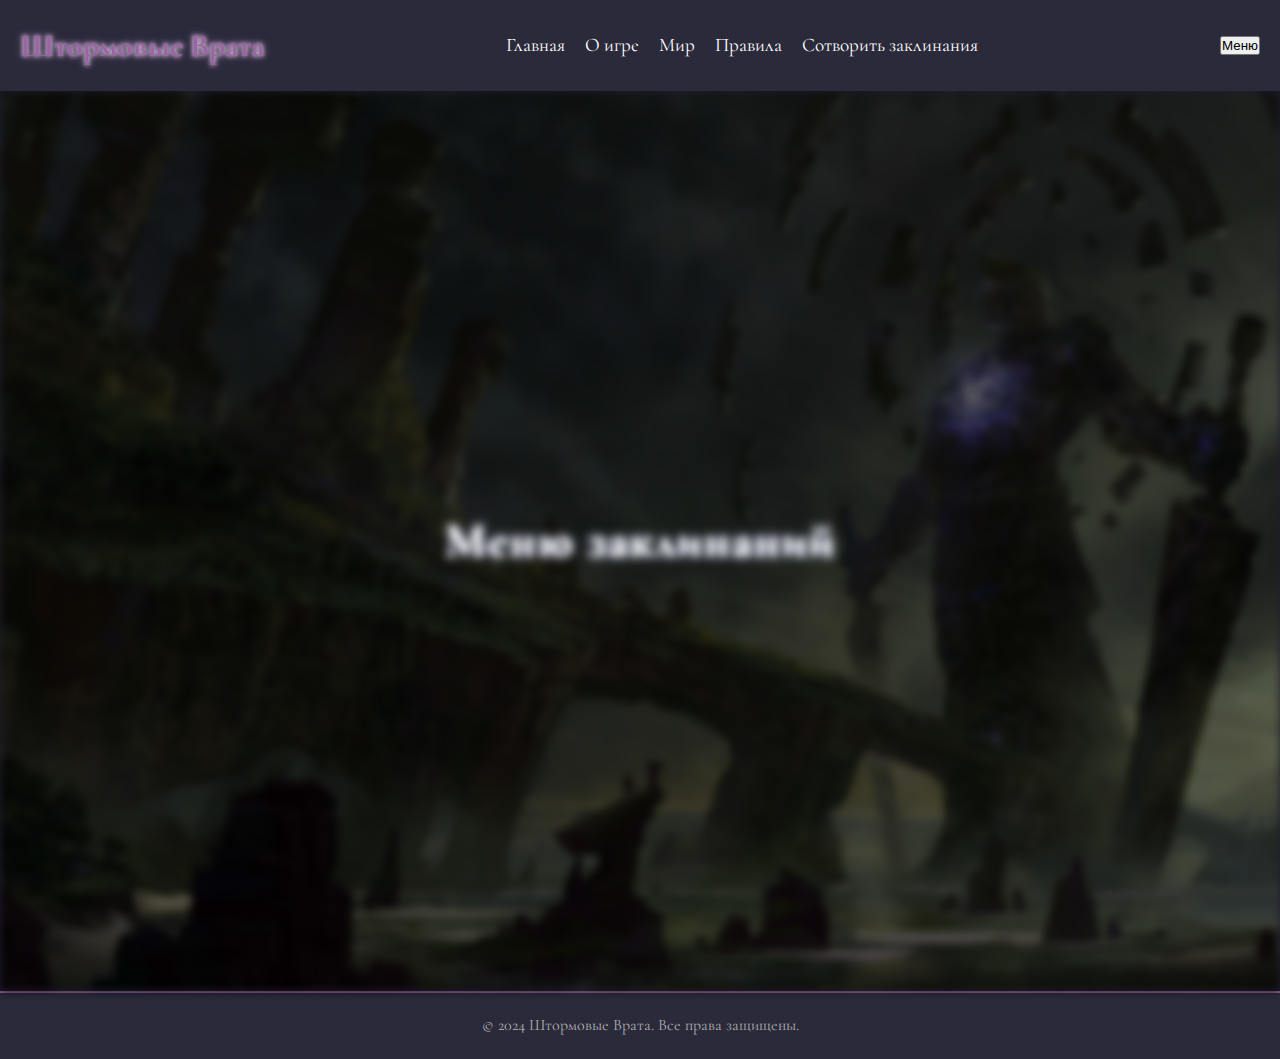
==== pages/spellcasting.html @ ecd6b93c "Add files via upload" ====
<!DOCTYPE html>
<html lang="ru">
<head>
    <meta charset="UTF-8">
    <meta name="viewport" content="width=device-width, initial-scale=1.0">
    <meta http-equiv="X-UA-Compatible" content="ie=edge">
    <title>Штормовые Врата</title>
    <link href="https://fonts.googleapis.com/css2?family=Cormorant+Garamond&display=swap" rel="stylesheet">
<script>
    // Определяем устройство и подключаем соответствующий CSS
    (function() {
        const isMobile = window.matchMedia("(max-width: 768px)").matches;
        const link = document.createElement('link');
        link.rel = 'stylesheet';
        link.href = isMobile ? '../mobile-styles.css' : '../styles.css';
        document.head.appendChild(link);
    })();
</script>
</head>
<body>
    <header>
        <div class="logo">
            <h1>Штормовые Врата</h1>
        </div>
        <nav>
            <ul>
                <li><a href="#">Главная</a></li>
                <li><a href="#">О игре</a></li>
                <li><a href="#">Мир</a></li>
                <li><a href="#">Правила</a></li>
                <li><a href="../pages/spellcasting.html">Сотворить заклинания</a></li>
            </ul>
        </nav>
    </header>

    <section class="hero">
        <div class="overlay">
            <h2>Меню заклинаний</h2>
        </div>
    </section>

    <footer>
        <p>&copy; 2024 Штормовые Врата. Все права защищены.</p>
    </footer>
	
	<script src="../mbldsgn.js"></script>
</body>
</html>
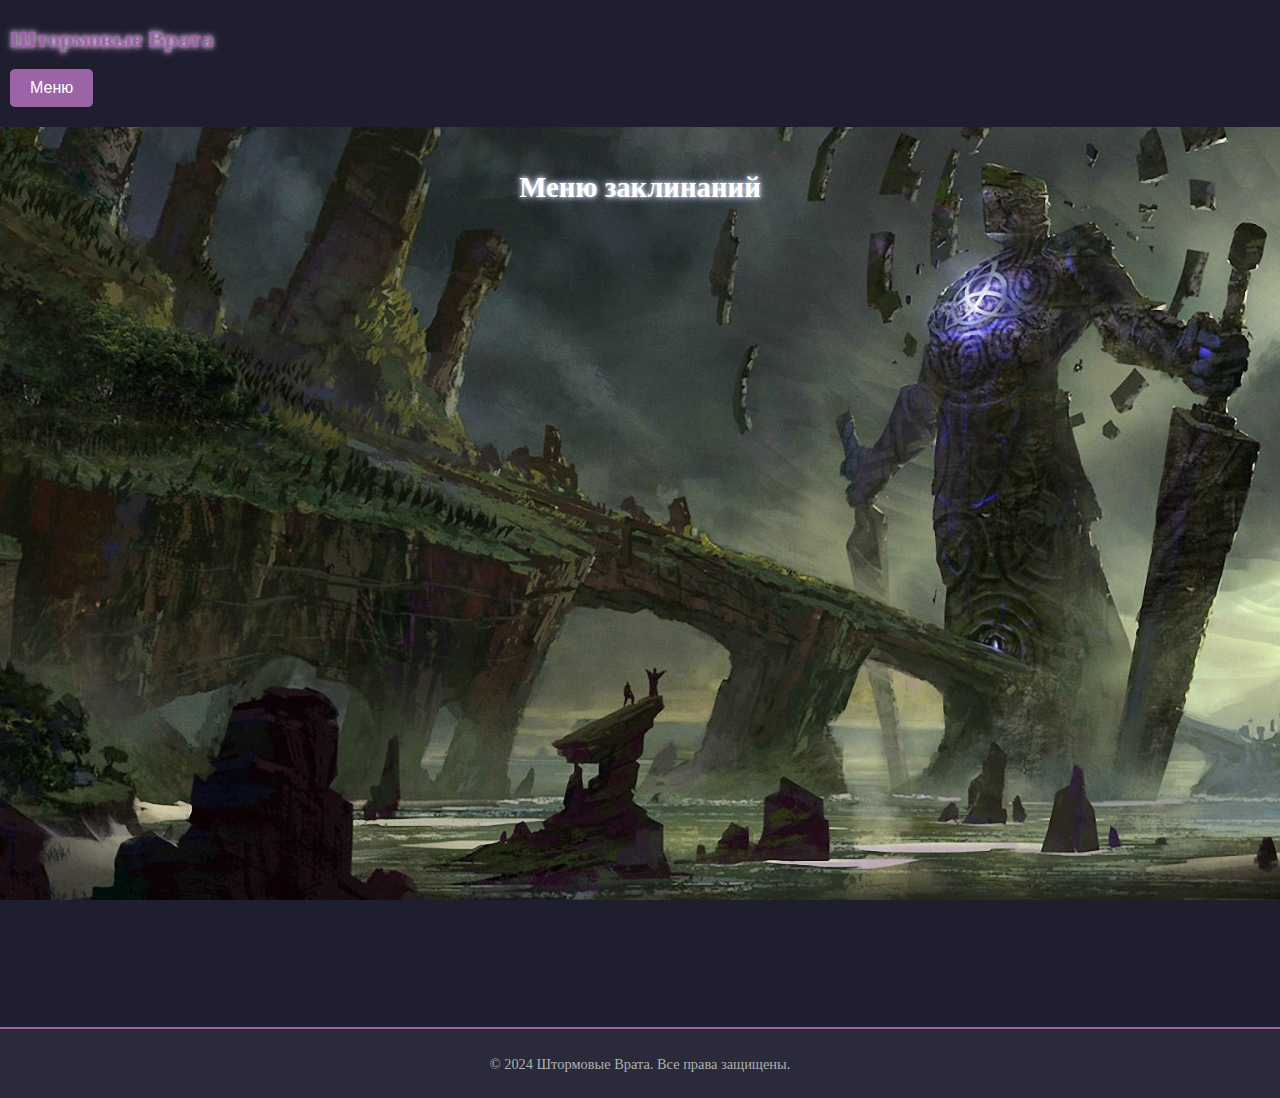
==== commit 18698e40: "Add files via upload" ====
--- a/pages/spellcasting.html
+++ b/pages/spellcasting.html
@@ -16,6 +16,7 @@
         document.head.appendChild(link);
     })();
 </script>
+<script src="parallax.js" defer></script>
 </head>
 <body>
     <header>
@@ -44,5 +45,6 @@
     </footer>
 	
 	<script src="../mbldsgn.js"></script>
+	<script src="../parallax.js"></script>
 </body>
 </html>
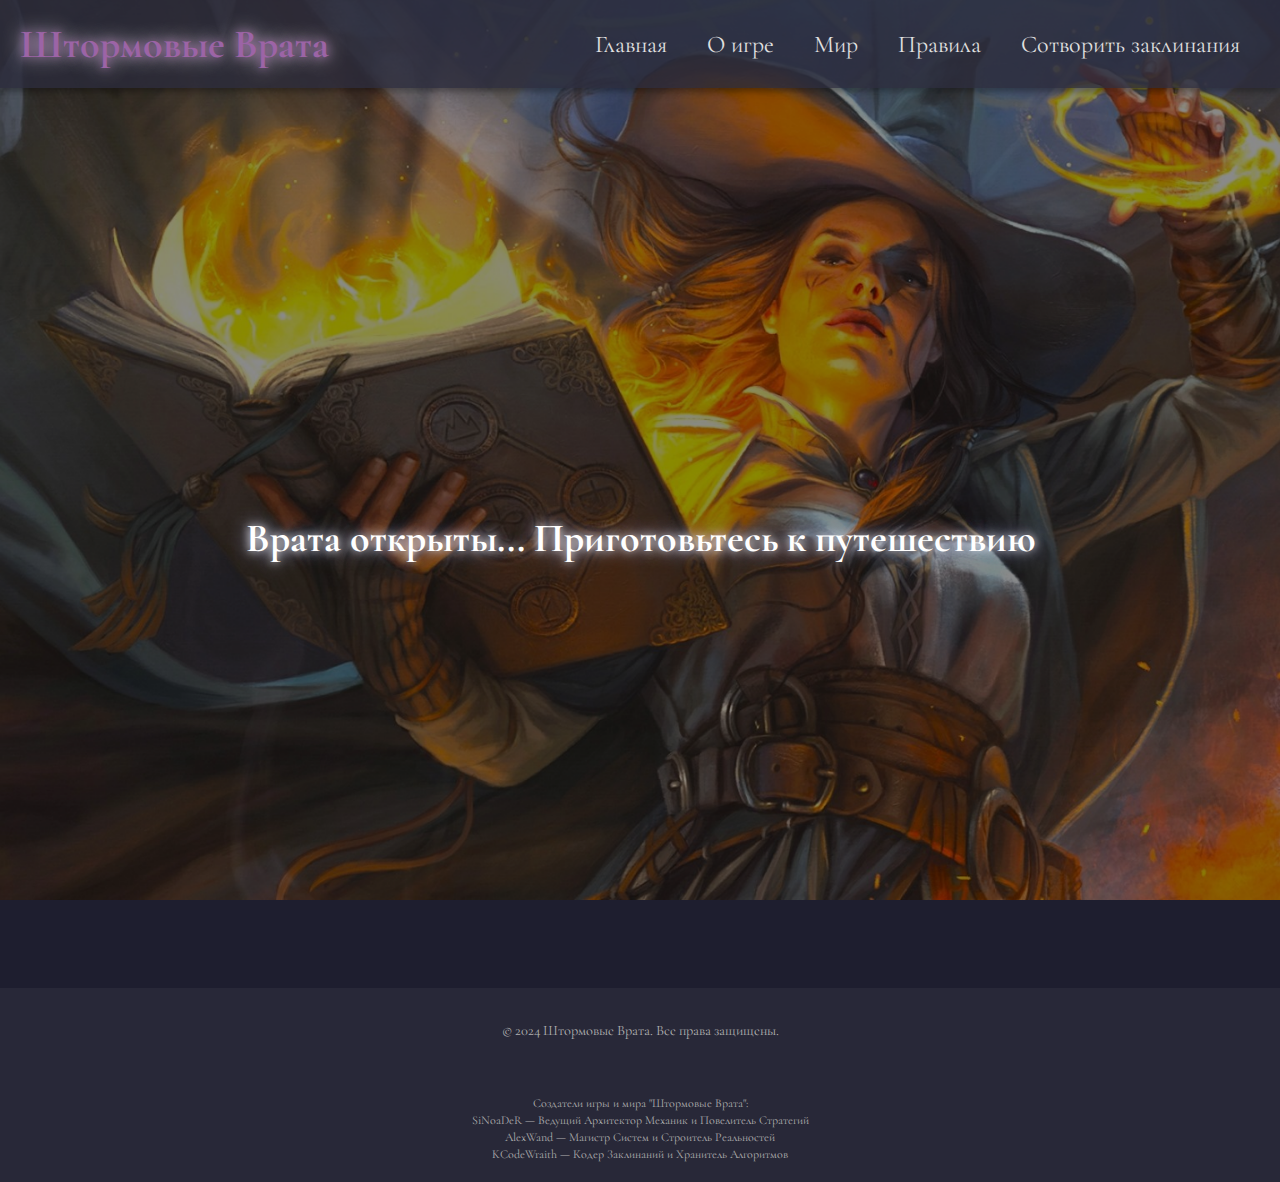
==== commit d7dea394: "Add files via upload" ====
--- a/pages/spellcasting.html
+++ b/pages/spellcasting.html
@@ -4,21 +4,33 @@
     <meta charset="UTF-8">
     <meta name="viewport" content="width=device-width, initial-scale=1.0">
     <meta http-equiv="X-UA-Compatible" content="ie=edge">
-    <title>Штормовые Врата</title>
+    <title>Штормовые Врата - Сотворить Заклинания</title>
     <link href="https://fonts.googleapis.com/css2?family=Cormorant+Garamond&display=swap" rel="stylesheet">
-<script>
-    // Определяем устройство и подключаем соответствующий CSS
-    (function() {
-        const isMobile = window.matchMedia("(max-width: 768px)").matches;
-        const link = document.createElement('link');
-        link.rel = 'stylesheet';
-        link.href = isMobile ? '../mobile-styles.css' : '../styles.css';
-        document.head.appendChild(link);
-    })();
-</script>
-<script src="parallax.js" defer></script>
+
+    <script>
+        // Определяем устройство и подключаем соответствующий CSS
+        (function() {
+            const isMobile = window.matchMedia("(max-width: 768px)").matches;
+            const link = document.createElement('link');
+            link.rel = 'stylesheet';
+            link.href = isMobile ? '../mobile-styles.css' : '../styles.css';
+            document.head.appendChild(link);
+        })();
+
+        // Функция для изменения фона в зависимости от страницы
+        window.addEventListener('DOMContentLoaded', (event) => {
+            if (window.location.pathname.includes("spellcasting.html")) {
+                // Меняем фон на bgspell.png для страницы spellcasting
+                document.body.style.backgroundImage = "url('../bgspell.png')";
+            } else {
+                // Для других страниц, сохраняем фон как bg.png
+                document.body.style.backgroundImage = "url('../bg.png')";
+            }
+        });
+    </script>
 </head>
 <body>
+    <!-- Ваш контент страницы -->
     <header>
         <div class="logo">
             <h1>Штормовые Врата</h1>
@@ -29,22 +41,29 @@
                 <li><a href="#">О игре</a></li>
                 <li><a href="#">Мир</a></li>
                 <li><a href="#">Правила</a></li>
-                <li><a href="../pages/spellcasting.html">Сотворить заклинания</a></li>
+                <li><a href="spellcasting.html">Сотворить заклинания</a></li>
             </ul>
         </nav>
     </header>
 
     <section class="hero">
         <div class="overlay">
-            <h2>Меню заклинаний</h2>
+            <h2>Врата открыты... Приготовьтесь к путешествию</h2>
         </div>
     </section>
 
     <footer>
         <p>&copy; 2024 Штормовые Врата. Все права защищены.</p>
     </footer>
-	
-	<script src="../mbldsgn.js"></script>
-	<script src="../parallax.js"></script>
+
+    <footer class="credits">
+        <small>Создатели игры и мира "Штормовые Врата":<br>
+            SiNoaDeR — Ведущий Архитектор Механик и Повелитель Стратегий<br>
+            AlexWand — Магистр Систем и Строитель Реальностей<br>
+            KCodeWraith — Кодер Заклинаний и Хранитель Алгоритмов
+        </small>
+    </footer>
+
+    <script src="mbldsgn.js"></script>
 </body>
 </html>
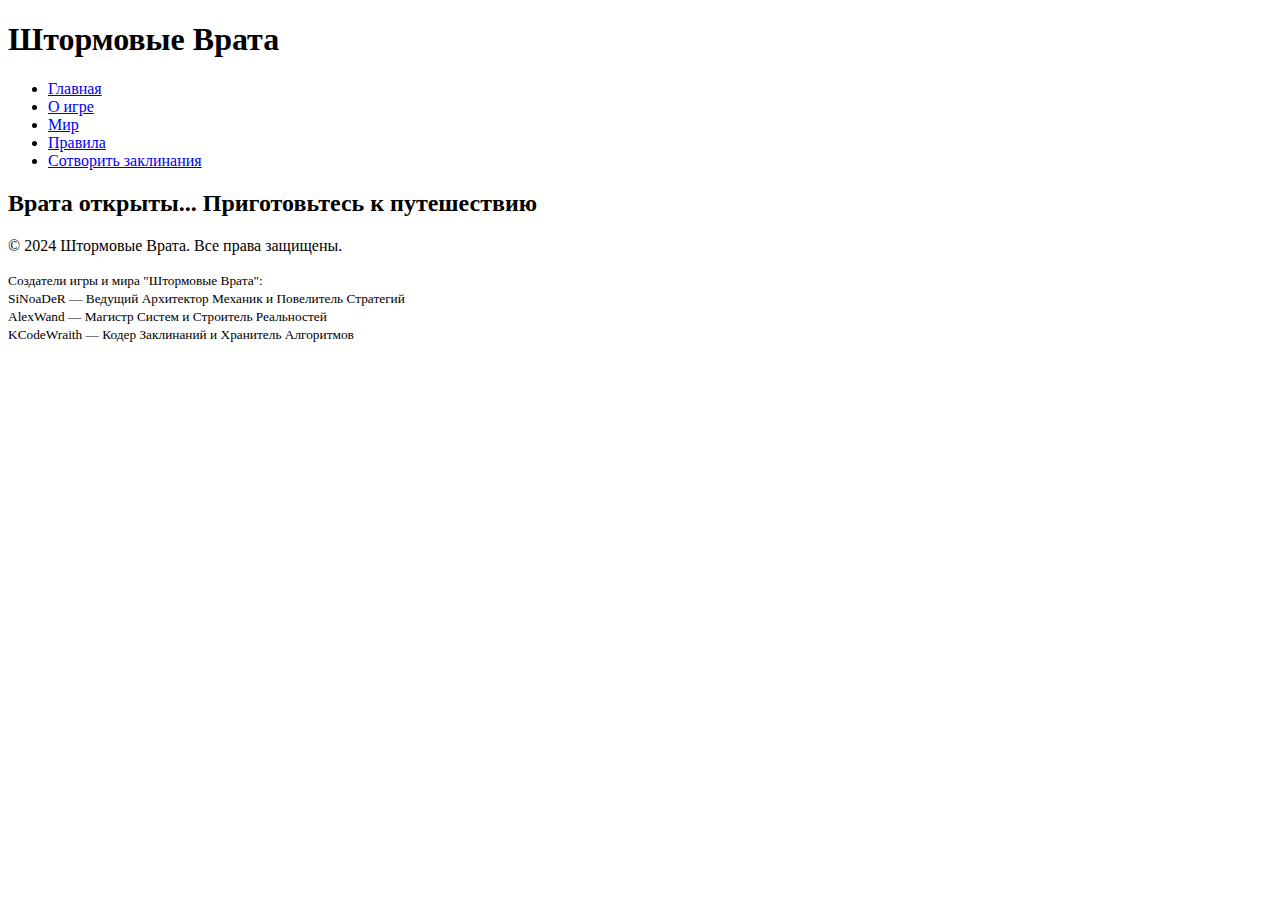
==== commit 6435f584: "Add files via upload" ====
--- a/pages/spellcasting.html
+++ b/pages/spellcasting.html
@@ -26,7 +26,11 @@
                 // Для других страниц, сохраняем фон как bg.png
                 document.body.style.backgroundImage = "url('../bg.png')";
             }
-        });
+			
+        }
+		   if (window.location.pathname.includes("spellcasting.html")) {
+        document.body.classList.add("spellcasting");
+    });
     </script>
 </head>
 <body>
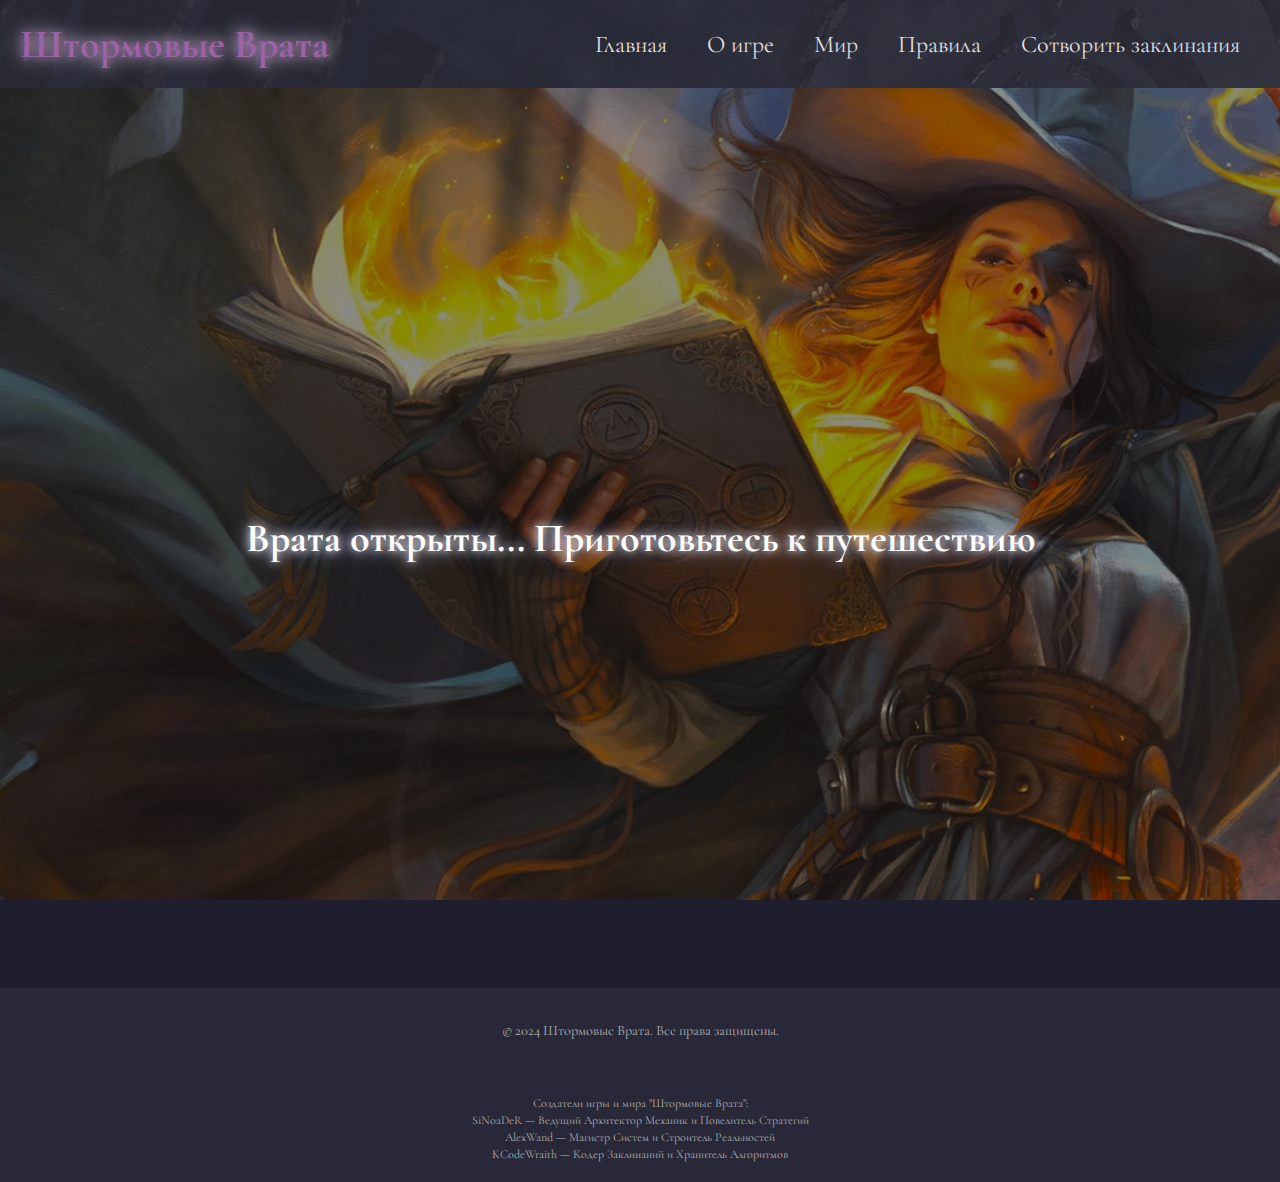
==== commit 6f645e4e: "Add files via upload" ====
--- a/pages/spellcasting.html
+++ b/pages/spellcasting.html
@@ -16,21 +16,6 @@
             link.href = isMobile ? '../mobile-styles.css' : '../styles.css';
             document.head.appendChild(link);
         })();
-
-        // Функция для изменения фона в зависимости от страницы
-        window.addEventListener('DOMContentLoaded', (event) => {
-            if (window.location.pathname.includes("spellcasting.html")) {
-                // Меняем фон на bgspell.png для страницы spellcasting
-                document.body.style.backgroundImage = "url('../bgspell.png')";
-            } else {
-                // Для других страниц, сохраняем фон как bg.png
-                document.body.style.backgroundImage = "url('../bg.png')";
-            }
-			
-        }
-		   if (window.location.pathname.includes("spellcasting.html")) {
-        document.body.classList.add("spellcasting");
-    });
     </script>
 </head>
 <body>
@@ -41,7 +26,7 @@
         </div>
         <nav>
             <ul>
-                <li><a href="#">Главная</a></li>
+                <li><a href="../index.html">Главная</a></li>
                 <li><a href="#">О игре</a></li>
                 <li><a href="#">Мир</a></li>
                 <li><a href="#">Правила</a></li>
@@ -68,6 +53,19 @@
         </small>
     </footer>
 
+    <!-- Вставка JavaScript -->
+    <script>
+        document.addEventListener('DOMContentLoaded', function() {
+            var pageName = window.location.pathname.split('/').pop().replace('.html', ''); // Извлекаем имя страницы
+            var heroSection = document.querySelector('.hero');
+
+            // Формируем путь к изображению на основе имени страницы
+            if (heroSection) {
+                heroSection.style.backgroundImage = `url('${pageName}_bg.png')`; // Устанавливаем фоновое изображение
+            }
+        });
+    </script>
+
     <script src="mbldsgn.js"></script>
 </body>
 </html>
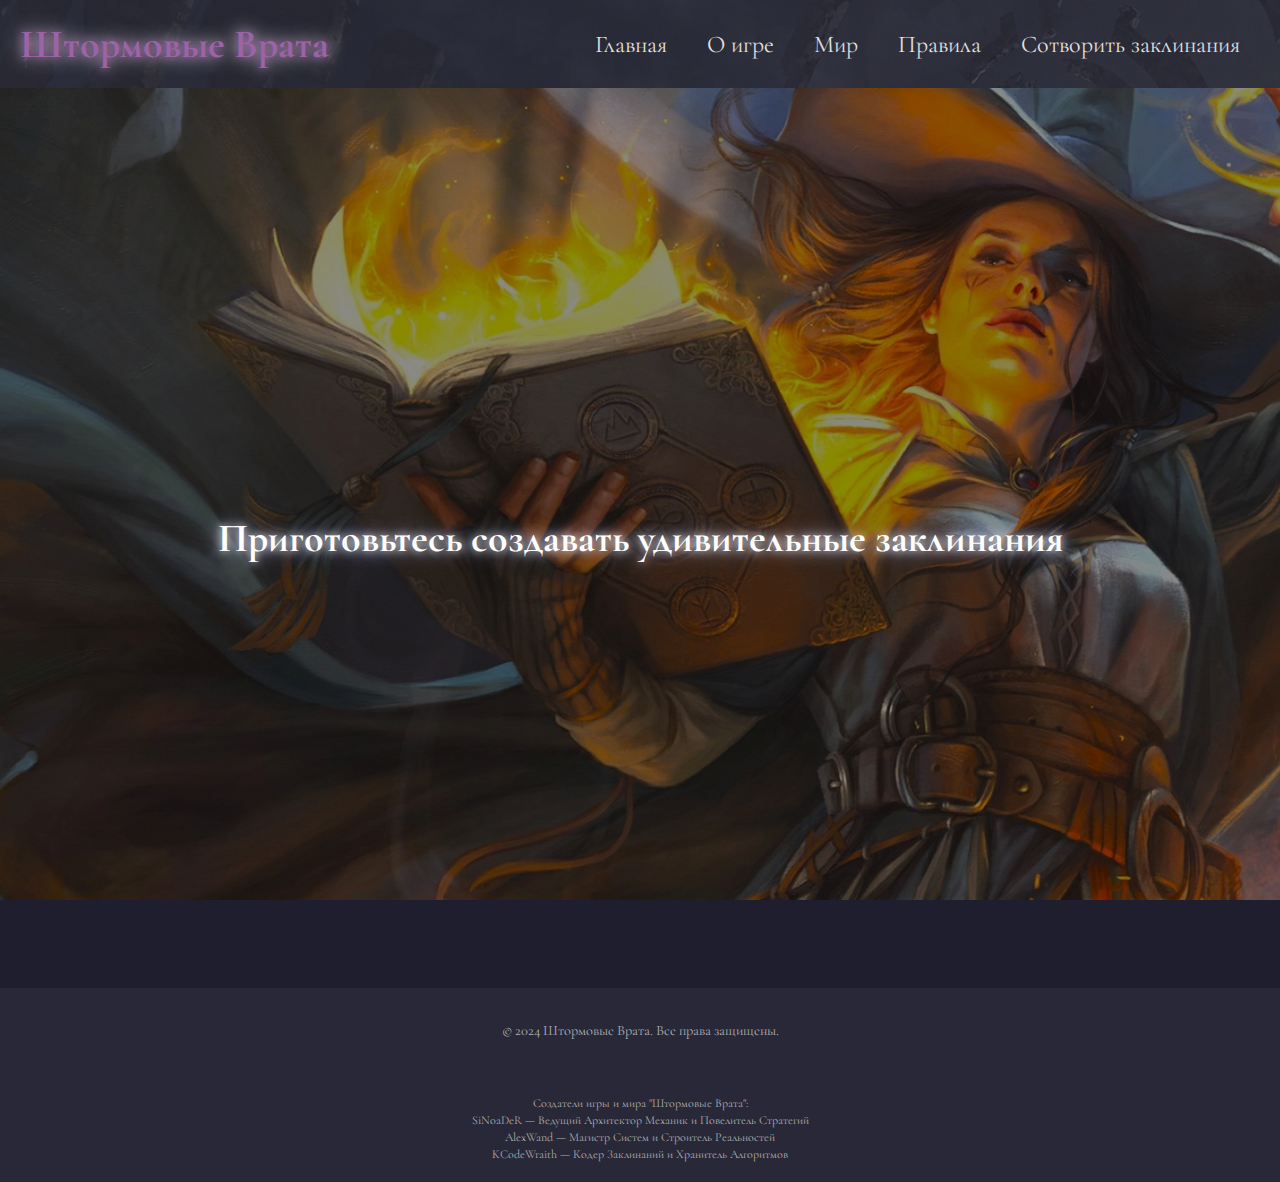
==== commit 31dc9b29: "Add files via upload" ====
--- a/pages/spellcasting.html
+++ b/pages/spellcasting.html
@@ -16,6 +16,16 @@
             link.href = isMobile ? '../mobile-styles.css' : '../styles.css';
             document.head.appendChild(link);
         })();
+// Функция для установки фонового изображения на основе имени страницы
+document.addEventListener('DOMContentLoaded', function() {
+    var pageName = window.location.pathname.split('/').pop().replace('.html', ''); // Извлекаем имя страницы
+    var heroSection = document.querySelector('.hero');
+
+    // Формируем путь к изображению на основе имени страницы
+    if (heroSection) {
+        heroSection.style.backgroundImage = `url('${pageName}_bg.png')`; // Устанавливаем фоновое изображение
+    }
+});
     </script>
 </head>
 <body>
@@ -37,7 +47,7 @@
 
     <section class="hero">
         <div class="overlay">
-            <h2>Врата открыты... Приготовьтесь к путешествию</h2>
+            <h2>Приготовьтесь создавать удивительные заклинания</h2>
         </div>
     </section>
 
@@ -66,6 +76,6 @@
         });
     </script>
 
-    <script src="mbldsgn.js"></script>
+    <script src="../mbldsgn.js"></script>
 </body>
 </html>
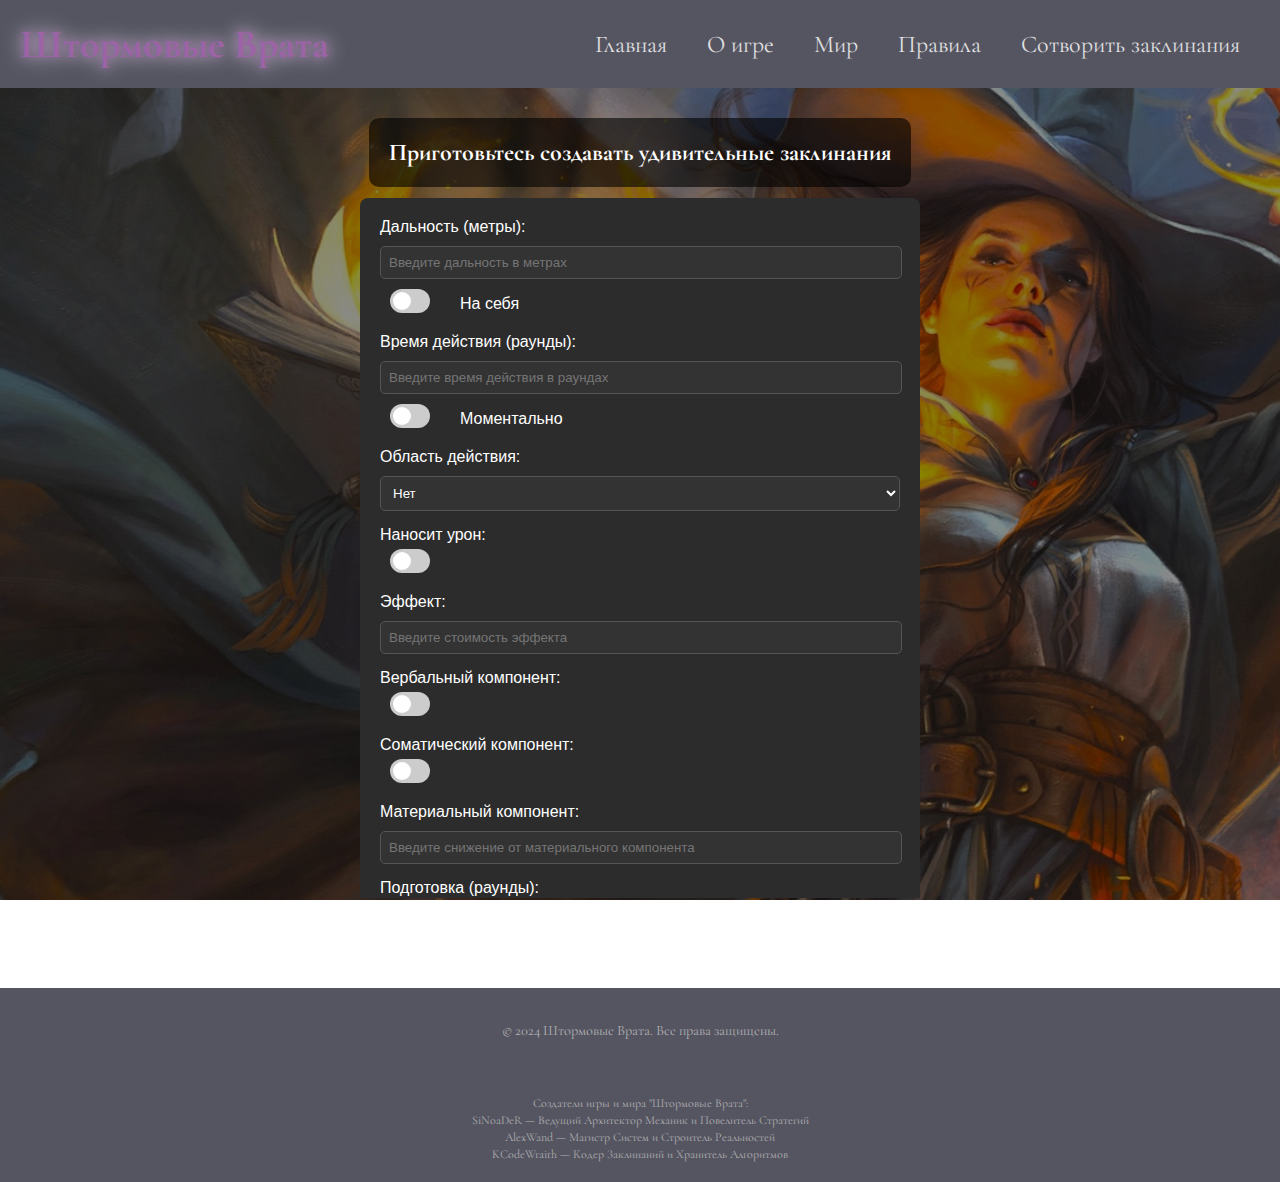
==== commit 994b5993: "Add files via upload" ====
--- a/pages/spellcasting.html
+++ b/pages/spellcasting.html
@@ -44,11 +44,22 @@
             </ul>
         </nav>
     </header>
-
     <section class="hero">
         <div class="overlay">
             <h2>Приготовьтесь создавать удивительные заклинания</h2>
         </div>
+			<div>
+        <h3>
+<div class="iframe-container">
+    <iframe src="spell_calculator.html" 
+            style="width: 100%; height: 100vh; border: none; background: transparent;">
+    </iframe>
+</div>
+
+
+
+</h3>
+    </div>
     </section>
 
     <footer>
